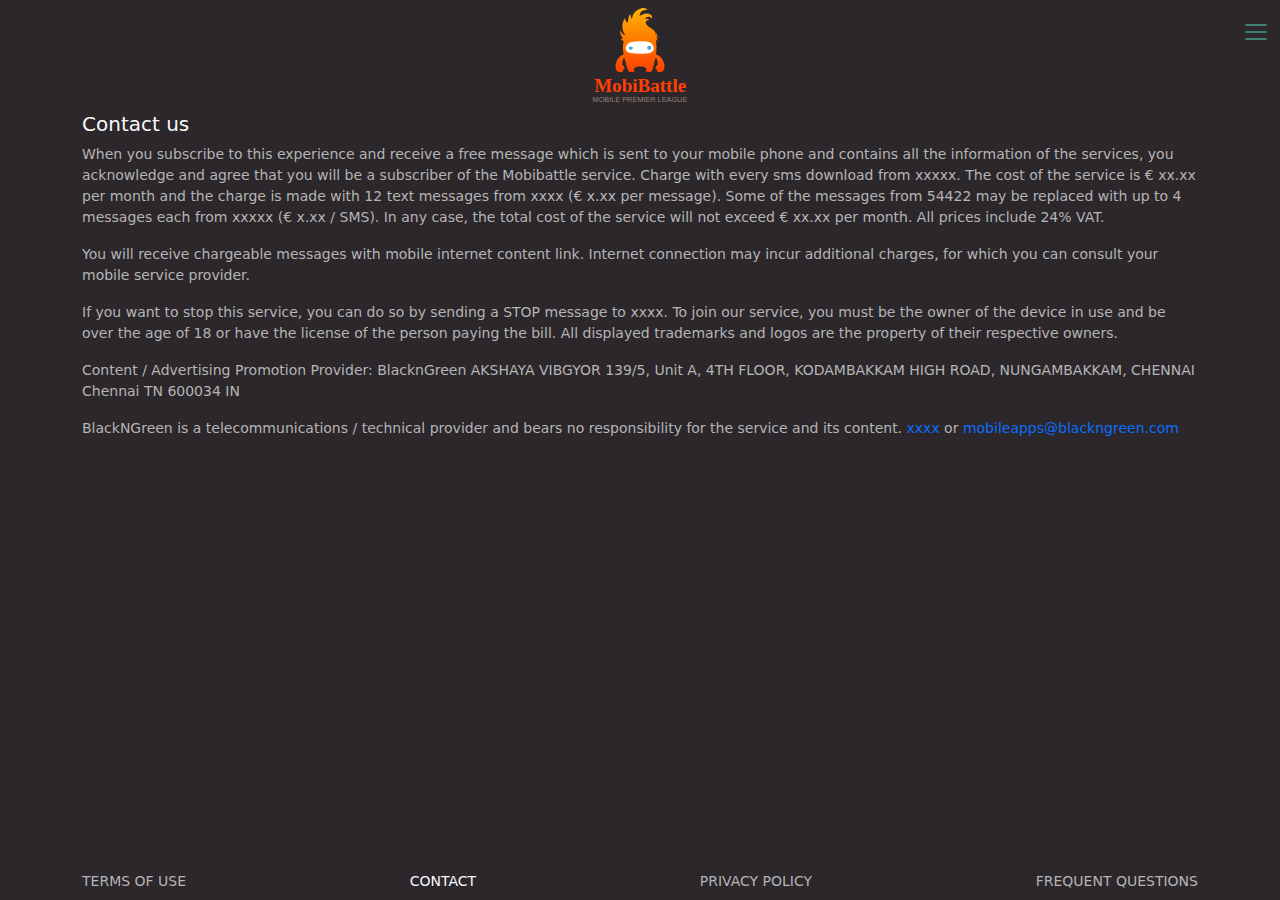
==== contact.html @ 795ddd52 "Add files via upload" ====
<!DOCTYPE html>
<html lang="en">

<head>
    <meta charset="UTF-8">
    <meta http-equiv="X-UA-Compatible" content="IE=edge">
    <meta name="viewport" content="width=device-width, initial-scale=1.0">
    <meta name="theme-color" content="#2c272b">
    <title>Mobibattle</title>
    <link rel="stylesheet" href="css/bootstrap.min.css">
    <link rel="stylesheet" href="css/main.css">
</head>

<body class="d-flex flex-column m-h-100">
    <nav class="navbar">
        <div class="container-fluid justify-content-center">
            <img class="brand-logo" src="assets/img/logo.svg" alt="logo">
        </div>
        <div class="menu-icon" data-bs-toggle="modal" data-bs-target="#menuModal">
            <img src="assets/icon/menu.svg" alt="menu">
        </div>
    </nav>
    <div class="menu-overlay modal fade" id="menuModal" tabindex="-1" aria-labelledby="menuLabel" aria-hidden="true">
        <div class="modal-dialog">
            <div class="modal-content d-flex flex-column align-items-center justify-content-center">
                <a href="index.html" class="text-decoration-none fs-2 fw-bold text-light router-link-active">Terms Of Use</a>
                <a href="contact.html" class="text-decoration-none fs-2 fw-bold text-light">Contact</a>
                <a href="privacy.html" class="text-decoration-none fs-2 fw-bold text-light">Privacy Policy</a>
                <a href="faq.html" class="text-decoration-none fs-2 fw-bold text-light">Frequent Questions</a>
            </div>
            <div class="close-icon" data-bs-dismiss="modal">
                <img src="assets/icon/close.svg" alt="close">
            </div>
        </div>
    </div>
    <div class="container flex-grow-1">
        <h1 class="text-light fs-5">
            Contact us
        </h1>
        <span class="small">
            <p>
                When you subscribe to this experience and receive a free message which is sent to your mobile phone and contains all the information of the services, you acknowledge and agree that you will be a subscriber of the Mobibattle service. Charge with every sms download from xxxxx. The cost of the service is € xx.xx per month and the charge is made with 12 text messages from xxxx (€ x.xx per message). Some of the messages from 54422 may be replaced with up to 4 messages each from xxxxx (€ x.xx / SMS). In any case, the total cost of the service will not exceed € xx.xx per month. All prices include 24% VAT.
            </p>
            <p>You will receive chargeable messages with mobile internet content link. Internet connection may incur additional charges, for which you can consult your mobile service provider. </p>
            <p>
                If you want to stop this service, you can do so by sending a STOP message to xxxx. To join our service, you must be the owner of the device in use and be over the age of 18 or have the license of the person paying the bill. All displayed trademarks and logos are the property of their respective owners. </p>
            <p>
                Content / Advertising Promotion Provider: BlacknGreen AKSHAYA VIBGYOR 139/5, Unit A, 4TH FLOOR, KODAMBAKKAM HIGH ROAD, NUNGAMBAKKAM, CHENNAI Chennai TN 600034 IN
            </p>
            <p>
                BlackNGreen is a telecommunications / technical provider and bears no responsibility for the service and its content. <a class="text-decoration-none" href="tel:xxx">xxxx</a> or <a class="text-decoration-none" href="mailto:mobileapps@blackngreen.com">mobileapps@blackngreen.com</a>
            </p>
        </span>
    </div>
    <footer class="container mt-5">
        <ul class="nav justify-content-between">
            <li class="nav-item"><a class="nav-link px-0 small" href="index.html">TERMS OF USE</a></li>
            <li class="nav-item"><a class="nav-link px-0 small text-light" href="contact.html">CONTACT</a></li>
            <li class="nav-item"><a class="nav-link px-0 small" href="privacy.html">PRIVACY POLICY</a></li>
            <li class="nav-item"><a class="nav-link px-0 small" href="faq.html">FREQUENT QUESTIONS</a></li>
        </ul>
    </footer>
    <script src="js/bootstrap.bundle.min.js"></script>
</body>

</html>
---- css/main.css ----
body {
    background-color: #2c272b;
    color: #b5b5b5;
}

.brand-logo {
    width: 6rem;
    height: 6rem;
}

.nav-item .nav-link {
    color: #b5b5b5;
}

.m-h-100 {
    min-height: 100vh;
}

.menu-overlay {
    position: fixed;
    top: 0;
    right: 0;
    width: 100%;
    height: 100%;
    z-index: 9999;
}

.modal-dialog {
    max-width: 100%;
    padding: 0;
    margin: 0;
    height: 100%;
    display: flex;
}

.modal-content {
    border: none;
    border-radius: 0;
    background: #48b89e;
}

.menu-icon,
.close-icon {
    opacity: 0.85;
    position: absolute;
    top: 1rem;
    right: 0.5rem;
    cursor: pointer;
    pointer-events: auto;
}

.menu-icon img,
.close-icon img {
    height: 2rem;
    width: 2rem;
}
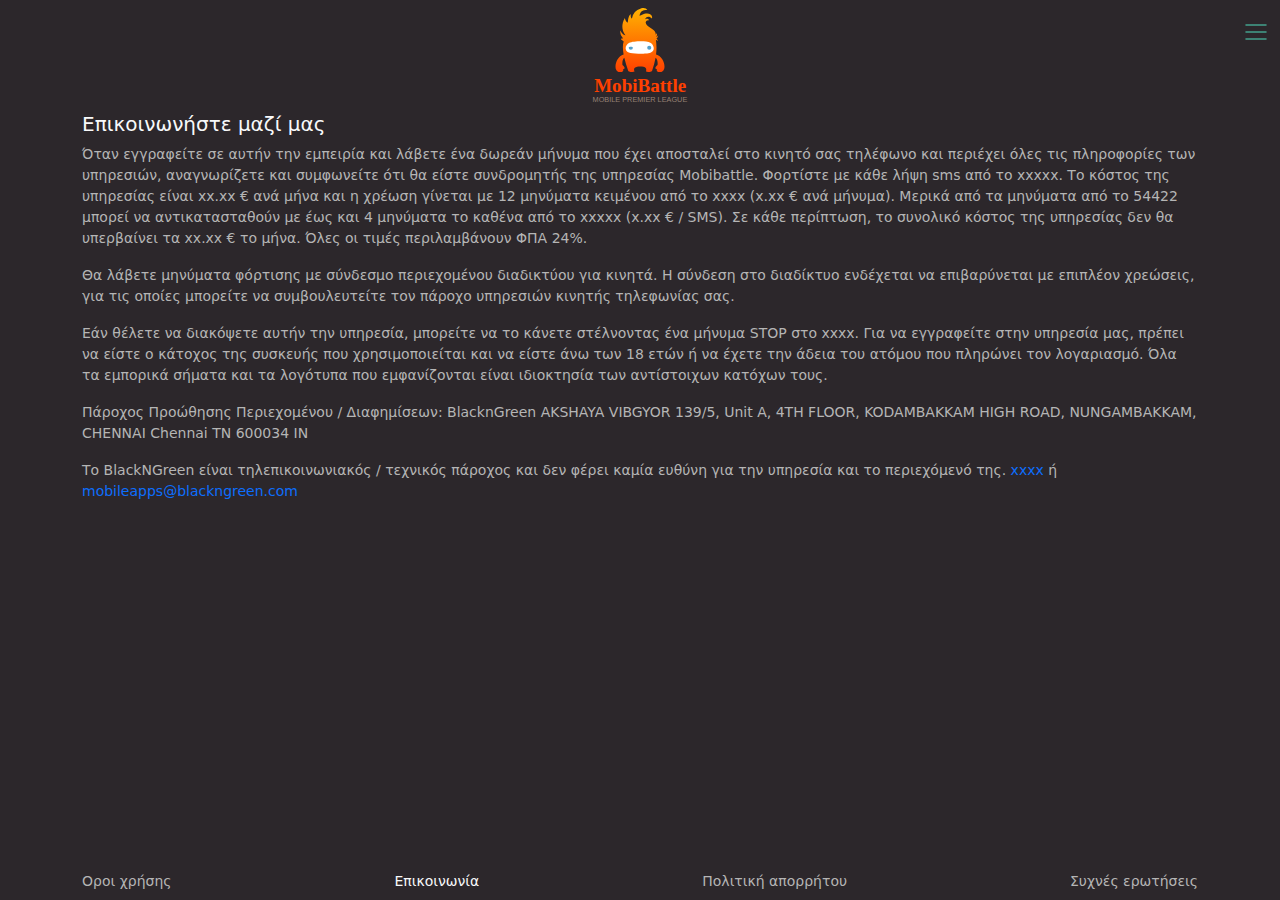
==== commit 2d1b303a: "Add files via upload" ====
--- a/contact.html
+++ b/contact.html
@@ -23,10 +23,10 @@
     <div class="menu-overlay modal fade" id="menuModal" tabindex="-1" aria-labelledby="menuLabel" aria-hidden="true">
         <div class="modal-dialog">
             <div class="modal-content d-flex flex-column align-items-center justify-content-center">
-                <a href="index.html" class="text-decoration-none fs-2 fw-bold text-light router-link-active">Terms Of Use</a>
-                <a href="contact.html" class="text-decoration-none fs-2 fw-bold text-light">Contact</a>
-                <a href="privacy.html" class="text-decoration-none fs-2 fw-bold text-light">Privacy Policy</a>
-                <a href="faq.html" class="text-decoration-none fs-2 fw-bold text-light">Frequent Questions</a>
+                <a href="index.html" class="text-decoration-none fs-2 fw-bold text-light router-link-active">Οροι χρήσης</a>
+                <a href="contact.html" class="text-decoration-none fs-2 fw-bold text-light">Επικοινωνία</a>
+                <a href="privacy.html" class="text-decoration-none fs-2 fw-bold text-light">Πολιτική απορρήτου</a>
+                <a href="faq.html" class="text-decoration-none fs-2 fw-bold text-light">Συχνές ερωτήσεις</a>
             </div>
             <div class="close-icon" data-bs-dismiss="modal">
                 <img src="assets/icon/close.svg" alt="close">
@@ -35,29 +35,22 @@
     </div>
     <div class="container flex-grow-1">
         <h1 class="text-light fs-5">
-            Contact us
+            Επικοινωνήστε μαζί μας
         </h1>
         <span class="small">
-            <p>
-                When you subscribe to this experience and receive a free message which is sent to your mobile phone and contains all the information of the services, you acknowledge and agree that you will be a subscriber of the Mobibattle service. Charge with every sms download from xxxxx. The cost of the service is € xx.xx per month and the charge is made with 12 text messages from xxxx (€ x.xx per message). Some of the messages from 54422 may be replaced with up to 4 messages each from xxxxx (€ x.xx / SMS). In any case, the total cost of the service will not exceed € xx.xx per month. All prices include 24% VAT.
-            </p>
-            <p>You will receive chargeable messages with mobile internet content link. Internet connection may incur additional charges, for which you can consult your mobile service provider. </p>
-            <p>
-                If you want to stop this service, you can do so by sending a STOP message to xxxx. To join our service, you must be the owner of the device in use and be over the age of 18 or have the license of the person paying the bill. All displayed trademarks and logos are the property of their respective owners. </p>
-            <p>
-                Content / Advertising Promotion Provider: BlacknGreen AKSHAYA VIBGYOR 139/5, Unit A, 4TH FLOOR, KODAMBAKKAM HIGH ROAD, NUNGAMBAKKAM, CHENNAI Chennai TN 600034 IN
-            </p>
-            <p>
-                BlackNGreen is a telecommunications / technical provider and bears no responsibility for the service and its content. <a class="text-decoration-none" href="tel:xxx">xxxx</a> or <a class="text-decoration-none" href="mailto:mobileapps@blackngreen.com">mobileapps@blackngreen.com</a>
-            </p>
+            <p>Όταν εγγραφείτε σε αυτήν την εμπειρία και λάβετε ένα δωρεάν μήνυμα που έχει αποσταλεί στο κινητό σας τηλέφωνο και περιέχει όλες τις πληροφορίες των υπηρεσιών, αναγνωρίζετε και συμφωνείτε ότι θα είστε συνδρομητής της υπηρεσίας Mobibattle. Φορτίστε με κάθε λήψη sms από το xxxxx. Το κόστος της υπηρεσίας είναι xx.xx € ανά μήνα και η χρέωση γίνεται με 12 μηνύματα κειμένου από το xxxx (x.xx € ανά μήνυμα). Μερικά από τα μηνύματα από το 54422 μπορεί να αντικατασταθούν με έως και 4 μηνύματα το καθένα από το xxxxx (x.xx € / SMS). Σε κάθε περίπτωση, το συνολικό κόστος της υπηρεσίας δεν θα υπερβαίνει τα xx.xx € το μήνα. Όλες οι τιμές περιλαμβάνουν ΦΠΑ 24%.</p>
+            <p>Θα λάβετε μηνύματα φόρτισης με σύνδεσμο περιεχομένου διαδικτύου για κινητά. Η σύνδεση στο διαδίκτυο ενδέχεται να επιβαρύνεται με επιπλέον χρεώσεις, για τις οποίες μπορείτε να συμβουλευτείτε τον πάροχο υπηρεσιών κινητής τηλεφωνίας σας.</p>
+            <p>Εάν θέλετε να διακόψετε αυτήν την υπηρεσία, μπορείτε να το κάνετε στέλνοντας ένα μήνυμα STOP στο xxxx. Για να εγγραφείτε στην υπηρεσία μας, πρέπει να είστε ο κάτοχος της συσκευής που χρησιμοποιείται και να είστε άνω των 18 ετών ή να έχετε την άδεια του ατόμου που πληρώνει τον λογαριασμό. Όλα τα εμπορικά σήματα και τα λογότυπα που εμφανίζονται είναι ιδιοκτησία των αντίστοιχων κατόχων τους.</p>
+            <p>Πάροχος Προώθησης Περιεχομένου / Διαφημίσεων: BlacknGreen AKSHAYA VIBGYOR 139/5, Unit A, 4TH FLOOR, KODAMBAKKAM HIGH ROAD, NUNGAMBAKKAM, CHENNAI Chennai TN 600034 IN</p>
+            <p>Το BlackNGreen είναι τηλεπικοινωνιακός / τεχνικός πάροχος και δεν φέρει καμία ευθύνη για την υπηρεσία και το περιεχόμενό της. <a href="tel:+xxxx" class="text-decoration-none">xxxx</a> ή <a href="mailto:mobileapps@blackngreen.com" class="text-decoration-none">mobileapps@blackngreen.com</a></p>
         </span>
     </div>
     <footer class="container mt-5">
         <ul class="nav justify-content-between">
-            <li class="nav-item"><a class="nav-link px-0 small" href="index.html">TERMS OF USE</a></li>
-            <li class="nav-item"><a class="nav-link px-0 small text-light" href="contact.html">CONTACT</a></li>
-            <li class="nav-item"><a class="nav-link px-0 small" href="privacy.html">PRIVACY POLICY</a></li>
-            <li class="nav-item"><a class="nav-link px-0 small" href="faq.html">FREQUENT QUESTIONS</a></li>
+            <li class="nav-item"><a class="nav-link px-0 small" href="index.html">Οροι χρήσης</a></li>
+            <li class="nav-item"><a class="nav-link px-0 small text-light" href="contact.html">Επικοινωνία</a></li>
+            <li class="nav-item"><a class="nav-link px-0 small" href="privacy.html">Πολιτική απορρήτου</a></li>
+            <li class="nav-item"><a class="nav-link px-0 small" href="faq.html">Συχνές ερωτήσεις</a></li>
         </ul>
     </footer>
     <script src="js/bootstrap.bundle.min.js"></script>
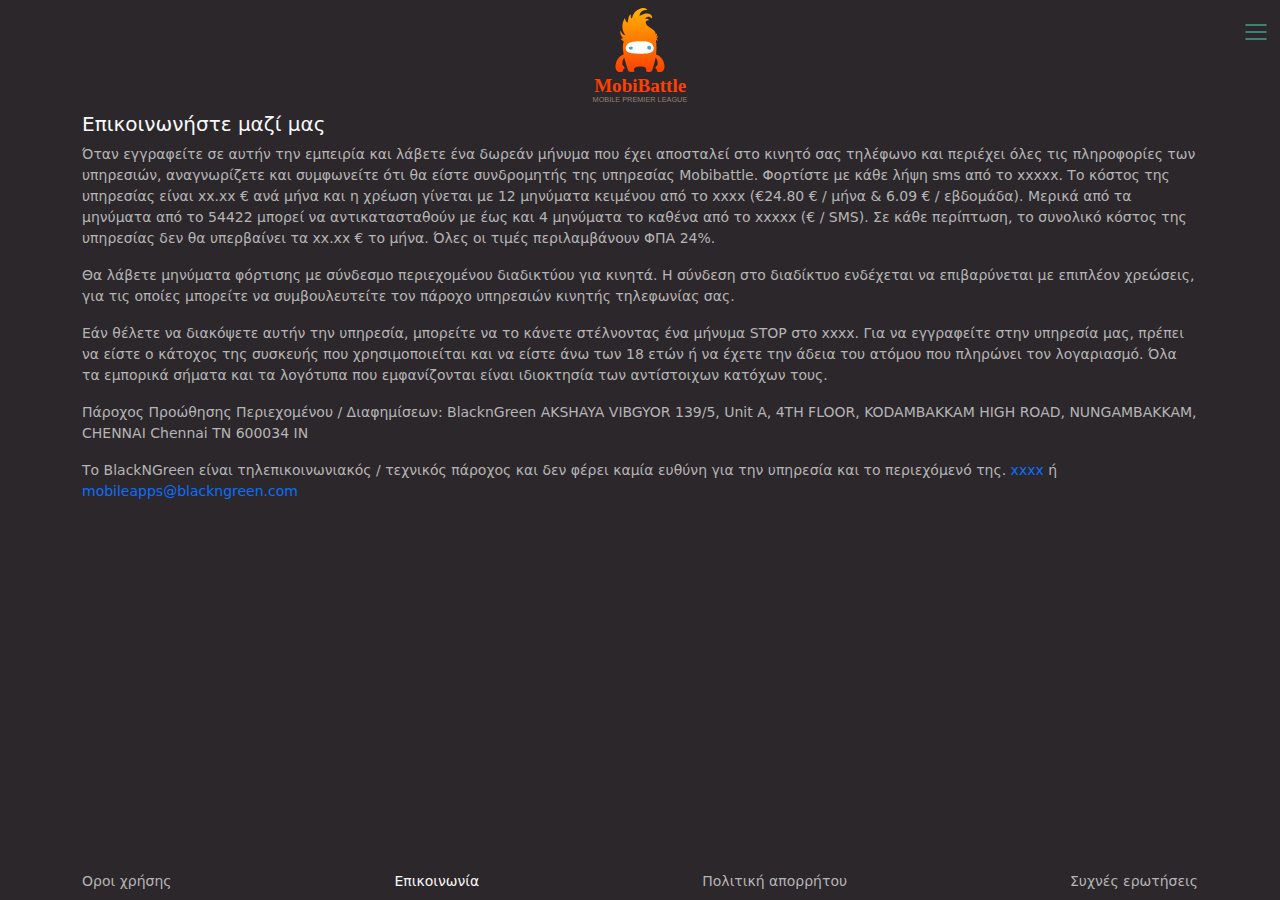
==== commit 48b77986: "Add files via upload" ====
--- a/contact.html
+++ b/contact.html
@@ -38,7 +38,7 @@
             Επικοινωνήστε μαζί μας
         </h1>
         <span class="small">
-            <p>Όταν εγγραφείτε σε αυτήν την εμπειρία και λάβετε ένα δωρεάν μήνυμα που έχει αποσταλεί στο κινητό σας τηλέφωνο και περιέχει όλες τις πληροφορίες των υπηρεσιών, αναγνωρίζετε και συμφωνείτε ότι θα είστε συνδρομητής της υπηρεσίας Mobibattle. Φορτίστε με κάθε λήψη sms από το xxxxx. Το κόστος της υπηρεσίας είναι xx.xx € ανά μήνα και η χρέωση γίνεται με 12 μηνύματα κειμένου από το xxxx (x.xx € ανά μήνυμα). Μερικά από τα μηνύματα από το 54422 μπορεί να αντικατασταθούν με έως και 4 μηνύματα το καθένα από το xxxxx (x.xx € / SMS). Σε κάθε περίπτωση, το συνολικό κόστος της υπηρεσίας δεν θα υπερβαίνει τα xx.xx € το μήνα. Όλες οι τιμές περιλαμβάνουν ΦΠΑ 24%.</p>
+            <p>Όταν εγγραφείτε σε αυτήν την εμπειρία και λάβετε ένα δωρεάν μήνυμα που έχει αποσταλεί στο κινητό σας τηλέφωνο και περιέχει όλες τις πληροφορίες των υπηρεσιών, αναγνωρίζετε και συμφωνείτε ότι θα είστε συνδρομητής της υπηρεσίας Mobibattle. Φορτίστε με κάθε λήψη sms από το xxxxx. Το κόστος της υπηρεσίας είναι xx.xx € ανά μήνα και η χρέωση γίνεται με 12 μηνύματα κειμένου από το xxxx (€24.80 € / μήνα & 6.09 € / εβδομάδα). Μερικά από τα μηνύματα από το 54422 μπορεί να αντικατασταθούν με έως και 4 μηνύματα το καθένα από το xxxxx (€ / SMS). Σε κάθε περίπτωση, το συνολικό κόστος της υπηρεσίας δεν θα υπερβαίνει τα xx.xx € το μήνα. Όλες οι τιμές περιλαμβάνουν ΦΠΑ 24%.</p>
             <p>Θα λάβετε μηνύματα φόρτισης με σύνδεσμο περιεχομένου διαδικτύου για κινητά. Η σύνδεση στο διαδίκτυο ενδέχεται να επιβαρύνεται με επιπλέον χρεώσεις, για τις οποίες μπορείτε να συμβουλευτείτε τον πάροχο υπηρεσιών κινητής τηλεφωνίας σας.</p>
             <p>Εάν θέλετε να διακόψετε αυτήν την υπηρεσία, μπορείτε να το κάνετε στέλνοντας ένα μήνυμα STOP στο xxxx. Για να εγγραφείτε στην υπηρεσία μας, πρέπει να είστε ο κάτοχος της συσκευής που χρησιμοποιείται και να είστε άνω των 18 ετών ή να έχετε την άδεια του ατόμου που πληρώνει τον λογαριασμό. Όλα τα εμπορικά σήματα και τα λογότυπα που εμφανίζονται είναι ιδιοκτησία των αντίστοιχων κατόχων τους.</p>
             <p>Πάροχος Προώθησης Περιεχομένου / Διαφημίσεων: BlacknGreen AKSHAYA VIBGYOR 139/5, Unit A, 4TH FLOOR, KODAMBAKKAM HIGH ROAD, NUNGAMBAKKAM, CHENNAI Chennai TN 600034 IN</p>
